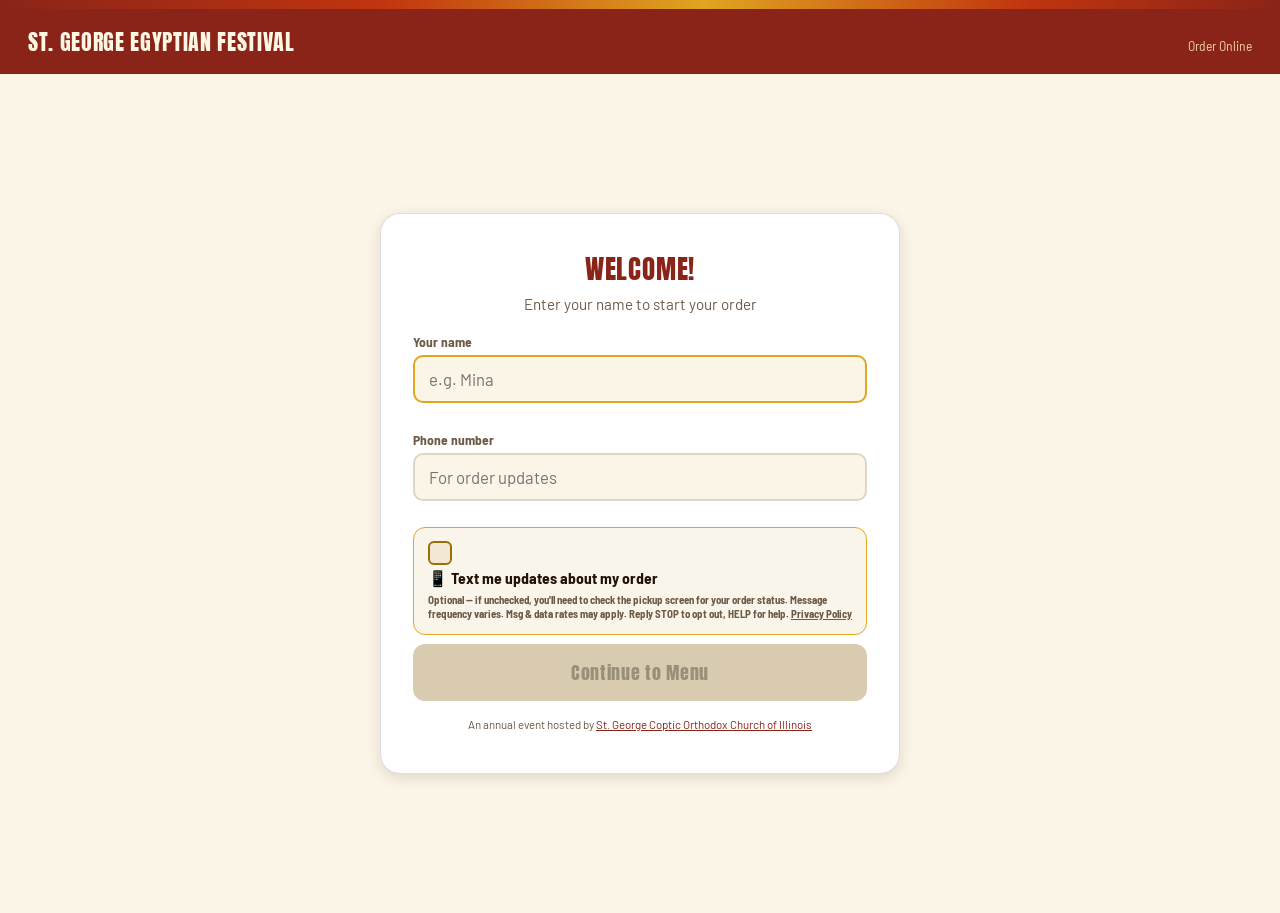
==== index.html @ 53f02409 "Add files via upload" ====
<!DOCTYPE html>
<html lang="en">
<head>
<meta charset="UTF-8">
<title>Order Online — St. George Egyptian Festival</title>
<meta name="viewport" content="width=device-width, initial-scale=1, maximum-scale=1">

<!-- Preview card shown when this link is shared (iMessage, WhatsApp, etc.) -->
<meta property="og:title" content="St. George Egyptian Festival — Order Online">
<meta property="og:description" content="Order food online for the St. George Egyptian Festival, August 22-23, 2026.">
<meta property="og:image" content="https://stgeorgeegyptianfestival.com/images/flyer.jpeg">
<meta property="og:url" content="https://stgeorgeegyptianfestival.com">
<meta property="og:type" content="website">
<meta name="twitter:card" content="summary_large_image">
<meta name="twitter:title" content="St. George Egyptian Festival — Order Online">
<meta name="twitter:description" content="Order food online for the St. George Egyptian Festival, August 22-23, 2026.">
<meta name="twitter:image" content="https://stgeorgeegyptianfestival.com/images/flyer.jpeg">

<link rel="stylesheet" href="style.css">
<script src="https://web.squarecdn.com/v1/square.js"></script>
</head>
<body>
  <div class="glow-bar"></div>
  <div class="topbar">
    <h1>St. George Egyptian Festival</h1>
    <div class="subtitle">Order Online</div>
  </div>


  <!-- Welcome / name-capture screen -->
  <div class="welcome-wrap" id="welcomeScreen">
    <div class="welcome-card">
      <h1>Welcome!</h1>
      <div class="tagline">Enter your name to start your order</div>
      <label for="customerNameWelcome">Your name</label>
      <input type="text" id="customerNameWelcome" placeholder="e.g. Mina" maxlength="30" autocomplete="off">
      <label for="customerPhoneWelcome" style="margin-top:14px;">Phone number</label>
      <input type="tel" id="customerPhoneWelcome" placeholder="For order updates" maxlength="20" autocomplete="off">
      <label class="sms-consent-checkbox-label">
        <input type="checkbox" id="smsConsentCheckbox">
        <span>
          <span class="sms-consent-headline">📱 Text me updates about my order</span>
          <span class="sms-consent-fineprint">Optional — if unchecked, you'll need to check the pickup screen for your order status. Message frequency varies. Msg &amp; data rates may apply. Reply STOP to opt out, HELP for help. <a href="privacy.html">Privacy Policy</a></span>
        </span>
      </label>
      <button class="continue-btn" id="continueBtn" disabled>Continue to Menu</button>
      <div class="site-footer">
        An annual event hosted by <a href="https://stgeorgechicago.org" target="_blank" rel="noopener">St. George Coptic Orthodox Church of Illinois</a>
      </div>
    </div>
  </div>

  <!-- Ordering screen: mobile-first, full-width menu, no side cart panel -->
  <div class="mobile-menu-wrap" id="orderScreen" style="display:none;">
    <div class="menu-scroll" id="menuScroll"></div>
    <div class="site-footer">
      An annual event hosted by <a href="https://stgeorgechicago.org" target="_blank" rel="noopener">St. George Coptic Orthodox Church of Illinois</a>
    </div>
  </div>

  <!-- Sticky bottom cart bar -->
  <button class="cart-bar" id="cartBar" style="display:none;">
    <span id="cartBarSummary">0 items</span>
    <span class="cart-bar-total" id="cartBarTotal">$0</span>
    <span class="cart-bar-view">View Cart</span>
  </button>

  <!-- Cart modal -->
  <div class="modal-backdrop" id="cartModal" style="display:none;">
    <div class="modal" style="max-width:420px;">
      <h2>Your Order</h2>
      <div class="cart-lines" id="cartLines" style="max-height:50vh;"></div>
      <div class="cart-total-row">
        <span>Total</span>
        <span id="cartTotal">$0</span>
      </div>
      <button class="checkout-btn" id="checkoutBtn" disabled>Checkout</button>
      <div class="cancel-link" id="cartCloseBtn">Keep Browsing</div>
    </div>
  </div>

  <!-- Item customization modal -->
  <div class="modal-backdrop" id="customizeModal" style="display:none;">
    <div class="modal">
      <h2 id="customizeTitle">Item Name</h2>
      <div id="customizeGroups"></div>
      <button class="checkout-btn" id="customizeAddBtn" style="margin-top:16px;">Add to Order</button>
      <div class="cancel-link" id="customizeCancel">Cancel</div>
    </div>
  </div>

  <!-- Checkout blocked: out of stock -->
  <div class="modal-backdrop" id="outOfStockModal" style="display:none;">
    <div class="modal">
      <h2>Sorry, we just ran out</h2>
      <p>These items became unavailable while you were ordering. Please remove them to continue:</p>
      <ul class="order-items-list" id="outOfStockList" style="text-align:left;"></ul>
      <button class="checkout-btn" id="outOfStockOkBtn">Back to Menu</button>
    </div>
  </div>

  <!-- Long-wait warning -->
  <div class="modal-backdrop" id="longWaitModal" style="display:none;">
    <div class="modal">
      <h2>Heads up — longer wait</h2>
      <p>These items now have a longer wait than usual:</p>
      <ul class="order-items-list" id="longWaitList" style="text-align:left;"></ul>
      <button class="checkout-btn" id="longWaitContinueBtn">Continue to Payment</button>
      <div class="cancel-link" id="longWaitGoBackBtn">Go back and adjust order</div>
    </div>
  </div>

  <!-- Payment modal: Square card form -->
  <div class="modal-backdrop" id="paymentModal" style="display:none;">
    <div class="modal">
      <h2>Pay for Your Order</h2>
      <div class="cash-summary">
        <div class="cash-summary-row"><span>Order for</span><span id="paymentName">—</span></div>
        <div class="cash-summary-row total"><span>Total</span><span id="paymentTotal">$0</span></div>
      </div>
      <div id="walletButtons">
        <div id="apple-pay-button" class="wallet-btn-slot" style="display:none;"></div>
        <div id="google-pay-button" class="wallet-btn-slot" style="display:none;"></div>
      </div>
      <button class="payment-divider" id="paymentDivider" type="button" style="display:none;">or pay by card</button>

      <div id="cardSection" style="display:none;">
        <div id="card-container" style="margin:16px 0;"></div>
        <button class="checkout-btn" id="payNowBtn">Pay Now</button>
      </div>
      <p id="paymentError" style="color:var(--danger); display:none; margin-top:10px; font-size:0.9rem;"></p>
      <div class="cancel-link" id="paymentCancelBtn">Cancel</div>
    </div>
  </div>

  <!-- Confirmation -->
  <div class="modal-backdrop" id="confirmModal" style="display:none;">
    <div class="modal">
      <h2>Order placed!</h2>
      <div class="confirm-name-big" id="confirmName">Mina</div>
      <div class="confirm-order-id" id="confirmOrderId">Order #ONL-001</div>
      <p>We'll have it ready as soon as possible. Keep this order number handy.</p>
      <button class="checkout-btn" id="confirmNewOrderBtn">Start a New Order</button>
    </div>
  </div>

  <script src="config.js"></script>
  <script src="api.js"></script>
  <script>
    let cart = [];
    let customerName = '';
    let customerPhone = '';
    let smsConsent = false;
    let customizingItem = null;
    let customizeSelections = [];
    let menuStatus = {};
    let orderStartTime = null;
    let payments, card;
    let applePayInstance = null;
    let googlePayInstance = null;

    // ---- Square Web Payments SDK setup ----
    async function initializeSquare() {
      try {
        if (!window.Square) { console.error('Square.js did not load'); return; }
        payments = window.Square.payments(SQUARE_APPLICATION_ID, SQUARE_LOCATION_ID_PUBLIC);
        card = await payments.card();
        await card.attach('#card-container');
      } catch (err) {
        console.error('Square init failed', err);
      }
    }
    initializeSquare();

    // Sets up Apple Pay / Google Pay buttons for the CURRENT cart total
    // (has to be redone each time, since the amount changes). Each wallet
    // gracefully just stays hidden if the device/browser doesn't support
    // it — e.g. Apple Pay only shows on Safari, and even there only if
    // the domain has been verified in the Square Dashboard.
    async function setupWalletButtons(amount) {
      const appleContainer = document.getElementById('apple-pay-button');
      const googleContainer = document.getElementById('google-pay-button');
      appleContainer.style.display = 'none';
      googleContainer.style.display = 'none';
      appleContainer.innerHTML = '';
      googleContainer.innerHTML = '';
      applePayInstance = null;
      googlePayInstance = null;

      if (!payments) {
        document.getElementById('paymentDivider').style.display = 'none';
        return;
      }

      const paymentRequest = payments.paymentRequest({
        countryCode: 'US', currencyCode: 'USD',
        total: { amount: amount.toFixed(2), label: 'Total' },
      });

      try {
        applePayInstance = await payments.applePay(paymentRequest);
        appleContainer.innerHTML = '<button type="button" class="apple-pay-native-btn">\uF8FF Pay</button>';
        appleContainer.style.display = 'block';
      } catch (e) {
        applePayInstance = null;
      }

      try {
        googlePayInstance = await payments.googlePay(paymentRequest);
        await googlePayInstance.attach('#google-pay-button', { buttonColor: 'black', buttonType: 'long' });
        googleContainer.style.display = 'block';
      } catch (e) {
        googlePayInstance = null;
      }

      const hasWallet = !!(applePayInstance || googlePayInstance);
      document.getElementById('paymentDivider').style.display = hasWallet ? 'block' : 'none';
      // If a wallet is available, keep the card form tucked behind the
      // toggle so it doesn't look like the preferred option. If neither
      // wallet is available on this device, just show card directly —
      // there's nothing to tuck it behind.
      document.getElementById('cardSection').style.display = hasWallet ? 'none' : 'block';
    }

    // Shared by card, Apple Pay, and Google Pay — all three end up with a
    // token, and from there the rest of the flow is identical.
    async function processPaymentToken(token) {
      const errorEl = document.getElementById('paymentError');
      errorEl.style.display = 'none';
      const result = await submitOnlineOrder({
        items: currentItems(), total: cartTotal(), customerName, phone: customerPhone,
        smsConsent, cardToken: token,
      });
      if (!result.success) throw new Error(result.error || 'Payment failed.');

      document.getElementById('paymentModal').style.display = 'none';
      document.getElementById('confirmName').textContent = customerName;
      document.getElementById('confirmOrderId').textContent = 'Order #' + result.orderId;
      document.getElementById('confirmModal').style.display = 'flex';
    }

    function showPaymentError(message) {
      const errorEl = document.getElementById('paymentError');
      errorEl.textContent = message;
      errorEl.style.display = 'block';
    }

    // These listen on the wrapper divs (not Square's inner button), so
    // they keep working even though setupWalletButtons() replaces the
    // inner content fresh every time the payment screen opens.
    document.getElementById('apple-pay-button').addEventListener('click', async () => {
      if (!applePayInstance) return;
      try {
        const result = await applePayInstance.tokenize();
        if (result.status !== 'OK') throw new Error('Apple Pay was cancelled or declined.');
        await processPaymentToken(result.token);
      } catch (err) {
        showPaymentError(err.message);
      }
    });
    document.getElementById('google-pay-button').addEventListener('click', async () => {
      if (!googlePayInstance) return;
      try {
        const result = await googlePayInstance.tokenize();
        if (result.status !== 'OK') throw new Error('Google Pay was cancelled or declined.');
        await processPaymentToken(result.token);
      } catch (err) {
        showPaymentError(err.message);
      }
    });

    // ---- Welcome screen ----
    const nameInput = document.getElementById('customerNameWelcome');
    const phoneInput = document.getElementById('customerPhoneWelcome');
    const continueBtn = document.getElementById('continueBtn');

    function validateWelcomeForm() {
      const hasName = nameInput.value.trim().length > 0;
      const phoneDigits = phoneInput.value.replace(/\D/g, '');
      const hasValidPhone = phoneDigits.length >= 10;
      continueBtn.disabled = !(hasName && hasValidPhone);
    }
    nameInput.addEventListener('input', validateWelcomeForm);
    phoneInput.addEventListener('input', validateWelcomeForm);
    nameInput.focus();

    continueBtn.addEventListener('click', () => {
      customerName = nameInput.value.trim();
      customerPhone = normalizePhoneNumber(phoneInput.value);
      smsConsent = document.getElementById('smsConsentCheckbox').checked;
      orderStartTime = Date.now();
      document.getElementById('welcomeScreen').style.display = 'none';
      document.getElementById('orderScreen').style.display = 'block';
      refreshMenuStatus();
      setInterval(refreshMenuStatus, MENU_STATUS_POLL_INTERVAL_MS);
    });

    // ---- Menu ----
    function simpleQty(itemId) {
      const line = cart.find(l => l.itemId === itemId && l.optionsText === '');
      return line ? line.qty : 0;
    }
    function totalQty(itemId) {
      return cart.filter(l => l.itemId === itemId).reduce((sum, l) => sum + l.qty, 0);
    }

    function renderMenu() {
      const wrap = document.getElementById('menuScroll');
      const categories = [...new Set(MENU.map(m => m.category))];
      wrap.innerHTML = categories.map(cat => `
        <div class="category-label">${cat}</div>
        <div class="item-grid">
          ${MENU.filter(m => m.category === cat).map(item => {
            const status = (menuStatus[item.id] && menuStatus[item.id].status) || 'normal';
            const note = (menuStatus[item.id] && menuStatus[item.id].note) || '';
            const outOfStock = status === 'out_of_stock';

            // Most people should get the standard version fast — only
            // items whose SOLE choice is spice level force the customize
            // modal open right away. Anything else (meat choice, starch,
            // bowl vs sandwich, etc.) defaults to an instant quick-add,
            // with a small separate "Customize" link for anyone who
            // actually wants something non-standard.
            const hasOptions = !!(item.options && item.options.length);
            const spiceOnly = hasOptions && item.options.length === 1 && item.options[0].name === 'Spice Level';
            const displayPrice = item.isAddon ? addonPriceFor(item, cart) : item.price;
            const addonNote = item.isAddon
              ? (cartHasMeal(cart)
                  ? `<div class="addon-note addon-note-active">✓ Meal discount applied</div>`
                  : `<div class="addon-note">$${item.addonPriceWithMeal} each if added with a Combo or Plate</div>`)
              : '';

            let controlsHtml = '';
            if (!outOfStock) {
              if (spiceOnly) {
                controlsHtml = `<button class="add-btn" data-customize-id="${item.id}">
                     Customize & Add${totalQty(item.id) > 0 ? ` <span class="item-badge">${totalQty(item.id)}</span>` : ''}
                   </button>`;
              } else {
                controlsHtml = `<div class="item-controls-row">
                     <div class="stepper">
                       <button data-action="dec" data-id="${item.id}">–</button>
                       <span class="count" id="count-${item.id}">${simpleQty(item.id)}</span>
                       <button data-action="inc" data-id="${item.id}">+</button>
                     </div>
                     ${hasOptions ? `<button class="customize-link" data-customize-id="${item.id}">Customize</button>` : ''}
                   </div>`;
              }
            }

            return `
            <div class="item-card ${outOfStock ? 'item-out-of-stock' : ''}">
              ${item.image ? `<img class="item-image" src="${item.image}" alt="${item.name}" loading="lazy">` : ''}
              <div class="item-name">${item.name}</div>
              ${item.description ? `<div class="item-desc">${item.description}</div>` : ''}
              ${status === 'long_wait' ? `<div class="item-status-tag tag-wait">⏱ Long wait${note ? ' — ' + note : ''}</div>` : ''}
              ${outOfStock ? `<div class="item-status-tag tag-out">Out of stock${note ? ' — ' + note : ''}</div>` : ''}
              <div class="item-price">$${displayPrice}</div>
              ${addonNote}
              <div class="item-controls">${controlsHtml}</div>
            </div>
          `;
          }).join('')}
        </div>
      `).join('');
    }

    let menuStatusAppliedSeq = 0;
    let menuStatusRequestSeq = 0;
    async function refreshMenuStatus() {
      const seq = ++menuStatusRequestSeq;
      try {
        const fresh = await fetchMenuStatusShared();
        // A slow response that started before a newer one already
        // finished shouldn't be allowed to overwrite it with stale data
        // — this is what caused a brief revert-then-correct flicker.
        if (seq < menuStatusAppliedSeq) return;
        menuStatusAppliedSeq = seq;
        menuStatus = fresh;
        renderMenu();
      } catch (err) {
        console.error('Menu status refresh failed', err);
      }
    }

    // ---- Cart bar + cart modal ----
    function renderCartBar() {
      const bar = document.getElementById('cartBar');
      const count = cart.reduce((sum, l) => sum + l.qty, 0);
      if (count === 0) {
        bar.style.display = 'none';
        return;
      }
      bar.style.display = 'flex';
      document.getElementById('cartBarSummary').textContent = count + (count === 1 ? ' item' : ' items');
      document.getElementById('cartBarTotal').textContent = '$' + cartTotal();
    }

    function renderCart() {
      refreshAddonPricing(cart);
      const cartLinesEl = document.getElementById('cartLines');
      const checkoutBtn = document.getElementById('checkoutBtn');

      if (cart.length === 0) {
        cartLinesEl.innerHTML = '<div class="cart-empty">Tap items to add them</div>';
        checkoutBtn.disabled = true;
      } else {
        cartLinesEl.innerHTML = cart.map(line => {
          const menuItem = MENU.find(m => m.id === line.itemId);
          const isDiscountedAddon = menuItem && menuItem.isAddon && line.price === menuItem.addonPriceWithMeal;
          return `
          <div class="cart-line">
            <span>
              <span class="qty">${line.qty}×</span>${line.name}
              ${line.optionsText ? `<div class="cart-line-options">${line.optionsText}</div>` : ''}
              ${isDiscountedAddon ? `<div class="cart-line-options addon-note-active">✓ Meal discount applied</div>` : ''}
            </span>
            <span class="cart-line-right">
              $${line.price * line.qty}
              <button class="cart-line-remove" data-remove="${line.lineId}">✕</button>
            </span>
          </div>
        `;
        }).join('');
        checkoutBtn.disabled = false;
      }
      document.getElementById('cartTotal').textContent = '$' + cartTotal();
      renderCartBar();
    }

    document.getElementById('cartBar').addEventListener('click', () => {
      document.getElementById('cartBar').style.display = 'none';
      document.getElementById('cartModal').style.display = 'flex';
    });
    document.getElementById('cartCloseBtn').addEventListener('click', () => {
      document.getElementById('cartModal').style.display = 'none';
      renderCartBar();
    });
    document.getElementById('cartLines').addEventListener('click', (e) => {
      const btn = e.target.closest('button[data-remove]');
      if (!btn) return;
      cart = cart.filter(l => l.lineId !== btn.dataset.remove);
      renderMenu();
      renderCart();
    });

    document.getElementById('menuScroll').addEventListener('click', (e) => {
      const stepBtn = e.target.closest('button[data-action]');
      if (stepBtn) {
        const id = stepBtn.dataset.id;
        const item = MENU.find(m => m.id === id);
        let line = cart.find(l => l.itemId === id && l.optionsText === '');
        if (stepBtn.dataset.action === 'inc') {
          if (line) line.qty += 1;
          else cart.push({ lineId: 'l' + Date.now() + Math.random(), itemId: id, name: item.name, price: item.price, qty: 1, kitchen: item.kitchen, optionsText: '' });
        } else if (line) {
          line.qty -= 1;
          if (line.qty <= 0) cart = cart.filter(l => l !== line);
        }
        renderMenu();
        renderCart();
        return;
      }
      const customizeBtn = e.target.closest('button[data-customize-id]');
      if (customizeBtn) openCustomizeModal(customizeBtn.dataset.customizeId);
    });

    // ---- Customization modal ----
    function openCustomizeModal(itemId) {
      customizingItem = MENU.find(m => m.id === itemId);
      customizeSelections = customizingItem.options.map(g => g.default);
      renderCustomizeModal();
      document.getElementById('cartBar').style.display = 'none';
      document.getElementById('customizeModal').style.display = 'flex';
    }
    function renderCustomizeModal() {
      document.getElementById('customizeTitle').textContent = customizingItem.name;
      document.getElementById('customizeGroups').innerHTML = customizingItem.options.map((group, gi) => `
        <div class="option-group">
          <div class="option-group-label">${group.name}</div>
          <div class="option-choices">
            ${group.choices.map((choice, ci) => `
              <button class="option-choice-btn ${customizeSelections[gi] === ci ? 'selected' : ''}"
                      data-group="${gi}" data-choice="${ci}">${choice}</button>
            `).join('')}
          </div>
        </div>
      `).join('');
    }
    document.getElementById('customizeGroups').addEventListener('click', (e) => {
      const btn = e.target.closest('button[data-group]');
      if (!btn) return;
      customizeSelections[Number(btn.dataset.group)] = Number(btn.dataset.choice);
      renderCustomizeModal();
    });
    document.getElementById('customizeCancel').addEventListener('click', () => {
      document.getElementById('customizeModal').style.display = 'none';
      renderCartBar();
    });
    document.getElementById('customizeAddBtn').addEventListener('click', () => {
      const notes = customizingItem.options
        .map((group, gi) => (customizeSelections[gi] !== group.default ? group.choices[customizeSelections[gi]] : null))
        .filter(Boolean);
      const optionsText = notes.join(', ');
      let line = cart.find(l => l.itemId === customizingItem.id && l.optionsText === optionsText);
      if (line) {
        line.qty += 1;
      } else {
        cart.push({
          lineId: 'l' + Date.now() + Math.random(), itemId: customizingItem.id, name: customizingItem.name,
          price: customizingItem.price, qty: 1, kitchen: customizingItem.kitchen, optionsText,
        });
      }
      document.getElementById('customizeModal').style.display = 'none';
      renderMenu();
      renderCart();
    });

    function cartTotal() {
      refreshAddonPricing(cart);
      return cart.reduce((sum, l) => sum + l.price * l.qty, 0);
    }
    function currentItems() {
      refreshAddonPricing(cart);
      return cart.map(l => ({
        id: l.itemId, name: l.name, qty: l.qty, price: l.price, kitchen: l.kitchen, options: l.optionsText,
      }));
    }

    function hideAllModals() {
      ['cartModal', 'customizeModal', 'outOfStockModal', 'longWaitModal', 'paymentModal', 'confirmModal'].forEach(id => {
        document.getElementById(id).style.display = 'none';
      });
    }

    // ---- Checkout: availability check, then payment ----
    document.getElementById('checkoutBtn').addEventListener('click', async () => {
      const checkoutBtn = document.getElementById('checkoutBtn');
      const originalText = checkoutBtn.textContent;
      checkoutBtn.disabled = true;
      checkoutBtn.textContent = 'Checking availability...';
      try {
        await runCheckoutAvailabilityCheck();
      } finally {
        checkoutBtn.disabled = false;
        checkoutBtn.textContent = originalText;
      }
    });

    async function runCheckoutAvailabilityCheck() {
      try {
        // Apps Script occasionally has a slow "cold" response — cap how
        // long checkout will wait for a fresh answer. If it doesn't come
        // back in time, fall back to whatever the last background poll
        // already has (at most ~15s old) rather than freezing checkout.
        // The real fetch keeps running either way, so if it arrives late
        // it still updates things for next time.
        const fetchPromise = fetchMenuStatusShared();
        fetchPromise.then(fresh => { menuStatus = fresh; }).catch(() => {});
        const timeoutPromise = new Promise(resolve => setTimeout(() => resolve('timeout'), CHECKOUT_AVAILABILITY_TIMEOUT_MS));
        const result = await Promise.race([fetchPromise, timeoutPromise]);
        if (result !== 'timeout') menuStatus = result;
      } catch (err) { /* fall through on network hiccup */ }
      renderMenu();

      const cartItemIds = [...new Set(cart.map(l => l.itemId))];
      const outOfStock = [];
      const newlyLongWait = [];

      cartItemIds.forEach(id => {
        const entry = menuStatus[id];
        if (!entry) return;
        const item = MENU.find(m => m.id === id);
        if (entry.status === 'out_of_stock') {
          outOfStock.push(item.name);
        } else if (entry.status === 'long_wait') {
          const changedAt = entry.updatedAt ? new Date(entry.updatedAt).getTime() : 0;
          if (orderStartTime && changedAt > orderStartTime) {
            newlyLongWait.push(item.name);
          }
        }
      });

      if (outOfStock.length > 0) {
        document.getElementById('cartModal').style.display = 'none';
        document.getElementById('outOfStockList').innerHTML = outOfStock.map(n => `<li>${n}</li>`).join('');
        document.getElementById('outOfStockModal').style.display = 'flex';
        return;
      }
      if (newlyLongWait.length > 0) {
        document.getElementById('cartModal').style.display = 'none';
        document.getElementById('longWaitList').innerHTML = newlyLongWait.map(n => `<li>${n}</li>`).join('');
        document.getElementById('longWaitModal').style.display = 'flex';
        return;
      }
      openPaymentModal();
    }
    document.getElementById('outOfStockOkBtn').addEventListener('click', () => {
      document.getElementById('outOfStockModal').style.display = 'none';
      document.getElementById('cartModal').style.display = 'flex';
    });
    document.getElementById('longWaitGoBackBtn').addEventListener('click', () => {
      document.getElementById('longWaitModal').style.display = 'none';
      document.getElementById('cartModal').style.display = 'flex';
    });
    document.getElementById('longWaitContinueBtn').addEventListener('click', () => {
      document.getElementById('longWaitModal').style.display = 'none';
      openPaymentModal();
    });

    // ---- Payment ----
    function openPaymentModal() {
      document.getElementById('cartModal').style.display = 'none';
      document.getElementById('paymentName').textContent = customerName;
      document.getElementById('paymentTotal').textContent = '$' + cartTotal();
      document.getElementById('paymentError').style.display = 'none';
      document.getElementById('paymentModal').style.display = 'flex';
      setupWalletButtons(cartTotal());
    }
    document.getElementById('paymentCancelBtn').addEventListener('click', () => {
      document.getElementById('paymentModal').style.display = 'none';
      document.getElementById('cartModal').style.display = 'flex';
    });

    document.getElementById('paymentDivider').addEventListener('click', () => {
      document.getElementById('cardSection').style.display = 'block';
      document.getElementById('paymentDivider').style.display = 'none';
    });

    document.getElementById('payNowBtn').addEventListener('click', async () => {
      const payBtn = document.getElementById('payNowBtn');
      const errorEl = document.getElementById('paymentError');
      errorEl.style.display = 'none';
      payBtn.disabled = true;
      payBtn.textContent = 'Processing...';

      try {
        if (!card) throw new Error('Payment form did not load — please refresh and try again.');
        const tokenResult = await card.tokenize();
        if (tokenResult.status !== 'OK') {
          throw new Error((tokenResult.errors && tokenResult.errors[0] && tokenResult.errors[0].message) || 'Card was declined.');
        }
        await processPaymentToken(tokenResult.token);
      } catch (err) {
        showPaymentError(err.message);
      } finally {
        payBtn.disabled = false;
        payBtn.textContent = 'Pay Now';
      }
    });

    document.getElementById('confirmNewOrderBtn').addEventListener('click', () => {
      cart = [];
      customerName = '';
      customerPhone = '';
      smsConsent = false;
      nameInput.value = '';
      phoneInput.value = '';
      document.getElementById('smsConsentCheckbox').checked = false;
      continueBtn.disabled = true;
      hideAllModals();
      document.getElementById('orderScreen').style.display = 'none';
      document.getElementById('welcomeScreen').style.display = 'flex';
      nameInput.focus();
      renderMenu();
      renderCart();
    });

    renderMenu();
    renderCart();
  </script>
</body>
</html>
---- style.css ----
@import url('https://fonts.googleapis.com/css2?family=Anton&family=Barlow:wght@400;500;600;700&family=Barlow+Semi+Condensed:wght@600;700&display=swap');

:root {
  --bg: #FBF5E7;
  --bg-panel: #FFFFFF;
  --bg-panel-2: #F3E9D2;
  --bg-card: #FFFFFF;
  --ink: #241207;
  --gold: #C98B12;
  --gold-bright: #E0A521;
  --gold-deep: #9C6B0B;
  --maroon: #8A2418;
  --maroon-bright: #C1350F;
  --cream-dim: #6E5B45;
  --line: rgba(36, 18, 7, 0.14);
  --shadow: 0 4px 14px rgba(36, 18, 7, 0.12);
  --status-received: #1F5C8A;
  --status-progress: #C98B12;
  --status-ready: #1F8A4C;
  --danger: #C1350F;
}

* { box-sizing: border-box; touch-action: manipulation; }

html, body {
  margin: 0;
  padding: 0;
  height: 100%;
  background: var(--bg);
  color: var(--ink);
  font-family: 'Barlow', -apple-system, sans-serif;
  -webkit-font-smoothing: antialiased;
  overscroll-behavior: none;
  -webkit-user-select: none;
  user-select: none;
}

h1, h2, h3, .display {
  font-family: 'Anton', sans-serif;
  letter-spacing: 0.03em;
  text-transform: uppercase;
  font-weight: 400;
}

/* -------- Signature glow bar, echoes the poster's light strip -------- */
.glow-bar {
  height: 9px;
  width: 100%;
  background: linear-gradient(90deg, var(--maroon) 0%, var(--maroon-bright) 30%, var(--gold-bright) 55%, var(--maroon-bright) 80%, var(--maroon) 100%);
}

/* -------- Top bar shared across pages -------- */
.topbar {
  background: var(--maroon);
  color: #FFF6E4;
  padding: 16px 28px;
  display: flex;
  align-items: baseline;
  justify-content: space-between;
}
.topbar h1 {
  margin: 0;
  font-size: 1.4rem;
  color: #FFF6E4;
}
.topbar .subtitle {
  font-size: 0.85rem;
  color: #F0CFA0;
  font-family: 'Barlow Semi Condensed', sans-serif;
}

/* ============ WELCOME SCREEN ============ */
.welcome-wrap {
  height: calc(100% - 61px);
  display: flex;
  align-items: center;
  justify-content: center;
  overflow-y: auto;
  padding: 24px;
}
.welcome-card {
  background: var(--bg-panel);
  border: 1px solid var(--line);
  border-radius: 20px;
  box-shadow: var(--shadow);
  padding: 34px 32px;
  width: min(520px, 100%);
  text-align: center;
}
.welcome-card h1 {
  font-size: 1.7rem;
  color: var(--maroon);
  margin: 0 0 6px;
}
.welcome-card .tagline {
  color: var(--cream-dim);
  margin-bottom: 20px;
  font-size: 0.95rem;
}
.welcome-card label {
  display: block; text-align: left; font-size: 0.85rem;
  color: var(--cream-dim); margin-bottom: 5px;
  font-family: 'Barlow Semi Condensed'; font-weight: 700;
}
.welcome-card input {
  width: 100%; padding: 12px 14px; border-radius: 10px;
  border: 2px solid var(--line); background: var(--bg);
  color: var(--ink); font-size: 1.05rem; font-family: 'Barlow';
  margin-bottom: 14px;
}
.welcome-card input:focus { outline: none; border-color: var(--gold-bright); }
.sms-consent-checkbox-label {
  display: flex; align-items: flex-start; gap: 12px;
  margin-top: 12px; text-align: left; cursor: pointer;
  padding: 12px 14px; border-radius: 12px;
  border: 1.5px solid var(--gold-bright); background: rgba(200,155,60,0.10);
}
.sms-consent-checkbox-label input[type="checkbox"] {
  -webkit-appearance: none; appearance: none;
  width: 24px; height: 24px; min-width: 24px; flex-shrink: 0; margin: 1px 0 0 0;
  border: 2px solid var(--gold-deep); border-radius: 6px;
  background: var(--bg-panel-2);
  position: relative; cursor: pointer; padding: 0;
}
.sms-consent-checkbox-label input[type="checkbox"]:checked {
  background: var(--maroon-bright); border-color: var(--maroon-bright);
}
.sms-consent-checkbox-label input[type="checkbox"]:checked::after {
  content: '\2713'; position: absolute; top: -3px; left: 3px;
  color: #FFF; font-size: 18px; font-weight: bold; line-height: 1;
}
.sms-consent-checkbox-label span { display: block; }
.sms-consent-headline {
  display: block; font-size: 0.98rem; font-weight: 700;
  color: var(--ink); font-family: 'Barlow Semi Condensed'; line-height: 1.3;
  margin-bottom: 4px;
}
.sms-consent-fineprint {
  display: block; font-size: 0.68rem; color: var(--cream-dim); line-height: 1.35;
}
.sms-consent-checkbox-label a { color: var(--cream-dim); text-decoration: underline; }
.continue-btn {
  width: 100%; border: none; background: var(--maroon-bright); color: #FFF6E4;
  padding: 15px; border-radius: 12px; font-size: 1.1rem;
  font-family: 'Anton', sans-serif; letter-spacing: 0.04em; margin-top: 4px;
}
.continue-btn:disabled { background: #D8CBB0; color: #9A8F79; }
.continue-btn:active:not(:disabled) { background: var(--maroon); }

/* ============ ORDER PAGE ============ */
.menu-wrap {
  display: grid;
  grid-template-columns: 1fr 380px;
  height: calc(100% - 61px);
}
.menu-scroll {
  overflow-y: auto;
  padding: 24px;
}
.category-label {
  font-family: 'Anton', sans-serif;
  font-size: 1.05rem;
  color: var(--maroon);
  margin: 22px 0 12px;
  padding-bottom: 6px;
  border-bottom: 2px solid var(--gold-bright);
}
.category-label:first-child { margin-top: 0; }

.item-grid {
  display: grid;
  grid-template-columns: repeat(auto-fill, minmax(240px, 1fr));
  gap: 14px;
}
.item-card {
  background: var(--bg-card);
  border: 1px solid var(--line);
  border-radius: 12px;
  padding: 16px;
  box-shadow: var(--shadow);
  display: flex;
  flex-direction: column;
  gap: 10px;
}
.item-name { font-weight: 600; font-size: 1.02rem; color: var(--ink); }
.item-image {
  width: 100%; height: 110px; object-fit: cover; border-radius: 8px;
  margin-bottom: 2px;
}
.item-desc {
  font-size: 0.82rem; color: var(--cream-dim); line-height: 1.35;
}
.item-price { color: var(--gold-deep); font-weight: 700; font-family: 'Barlow Semi Condensed'; }
.addon-note {
  font-size: 0.72rem; color: var(--cream-dim); margin-top: 2px; margin-bottom: 6px;
}
.addon-note-active { color: var(--status-ready); font-weight: 700; }
.item-status-tag {
  font-size: 0.78rem; font-weight: 700; padding: 4px 10px; border-radius: 8px;
  display: inline-block;
}
.tag-wait { background: rgba(201, 139, 18, 0.18); color: var(--gold-deep); }
.tag-out { background: rgba(193, 53, 15, 0.15); color: var(--danger); }
.item-card.item-out-of-stock { opacity: 0.6; }
.item-controls {
  display: flex;
  align-items: center;
  justify-content: space-between;
  margin-top: auto;
}
.stepper {
  display: flex;
  align-items: center;
  gap: 10px;
}
.stepper button {
  width: 42px; height: 42px;
  border-radius: 9px;
  border: 1.5px solid var(--line);
  background: var(--bg-panel-2);
  color: var(--ink);
  font-size: 1.3rem;
}
.stepper button:active { background: var(--gold-bright); color: #FFF; border-color: var(--gold-bright); }
.stepper .count { min-width: 20px; text-align: center; font-weight: 700; }

.item-controls-row {
  display: flex; align-items: center; justify-content: space-between; gap: 10px;
}
.customize-link {
  background: none; border: none; color: var(--gold-deep);
  font-family: 'Barlow Semi Condensed'; font-weight: 700; font-size: 0.82rem;
  text-decoration: underline; padding: 4px; cursor: pointer;
  -webkit-appearance: none; appearance: none;
}

/* Cart panel */
.cart-panel {
  background: var(--bg-panel-2);
  border-left: 1px solid var(--line);
  display: flex;
  flex-direction: column;
  padding: 20px;
}
.cart-panel h2 { margin: 0 0 4px; font-size: 1.05rem; color: var(--maroon); }
.ordering-for {
  font-family: 'Barlow Semi Condensed'; font-weight: 700;
  color: var(--gold-deep); margin-bottom: 14px; font-size: 1rem;
}

.cart-lines { flex: 1; overflow-y: auto; }
.cart-line {
  display: flex; justify-content: space-between; align-items: center;
  padding: 10px 0; border-bottom: 1px solid var(--line);
}
.cart-line .name { font-weight: 500; }
.cart-line .qty { color: var(--gold-deep); font-weight: 700; margin-right: 8px; }
.cart-empty { color: var(--cream-dim); text-align: center; margin-top: 40px; }
.cart-total-row {
  display: flex; justify-content: space-between;
  font-size: 1.3rem; font-weight: 700; padding: 16px 0;
  border-top: 2px solid var(--gold-deep);
  color: var(--maroon);
}
.checkout-btn {
  border: none; background: var(--maroon-bright); color: #FFF6E4;
  padding: 18px; border-radius: 12px; font-size: 1.15rem;
  font-family: 'Anton', sans-serif; letter-spacing: 0.04em;
}
.checkout-btn:disabled { background: #D8CBB0; color: #9A8F79; }
.checkout-btn:active:not(:disabled) { background: var(--maroon); }

/* Modal (payment method / confirmation / cash-confirm / payment-pending) */
.modal-backdrop {
  position: fixed; inset: 0; background: rgba(36, 18, 7, 0.55);
  display: flex; align-items: center; justify-content: center;
  z-index: 50;
}
.modal {
  background: var(--bg-panel); border: 1px solid var(--line);
  border-radius: 18px; padding: 32px;
  width: min(520px, 90vw); text-align: center; box-shadow: var(--shadow);
}
.modal h2 { margin-top: 0; color: var(--maroon); }
.modal p { color: var(--cream-dim); line-height: 1.5; }
.pay-options { display: flex; gap: 16px; margin-top: 20px; }
.pay-btn {
  flex: 1; padding: 22px 14px; border-radius: 14px; border: 1.5px solid var(--line);
  background: var(--bg-panel-2); color: var(--ink);
  font-size: 1.05rem; font-weight: 600; font-family: 'Barlow';
}
.pay-btn:active { border-color: var(--gold-bright); background: #F0DFB8; }
.cancel-link { margin-top: 18px; color: var(--cream-dim); font-size: 0.9rem; }

.confirm-name-big {
  font-family: 'Anton', sans-serif; font-size: 2.6rem; color: var(--maroon);
  margin: 14px 0 4px;
}
.confirm-order-id {
  font-family: 'Barlow Semi Condensed'; font-weight: 700; font-size: 1.1rem;
  color: var(--cream-dim); letter-spacing: 0.03em; margin-bottom: 6px;
}

.volunteer-confirm-btn {
  width: 100%; border: none; background: var(--status-ready); color: #FFF;
  padding: 22px; border-radius: 14px; font-size: 1.15rem;
  font-family: 'Anton', sans-serif; letter-spacing: 0.03em; margin-top: 22px;
}
.volunteer-confirm-btn:active { filter: brightness(0.9); }
.flip-icon { font-size: 2.4rem; margin-bottom: 6px; }

.spinner {
  width: 46px; height: 46px; margin: 10px auto 4px;
  border: 5px solid var(--line); border-top-color: var(--gold-bright);
  border-radius: 50%;
  animation: spin 0.9s linear infinite;
}
@keyframes spin { to { transform: rotate(360deg); } }

.add-btn {
  width: 100%; border: none; background: var(--gold-deep); color: #FFF6E4;
  padding: 12px; border-radius: 10px; font-weight: 700; font-size: 0.92rem;
  font-family: 'Barlow';
}
.add-btn:active { background: var(--maroon-bright); }
.item-badge {
  display: inline-block; background: var(--maroon-bright); color: #FFF;
  border-radius: 10px; padding: 1px 8px; font-size: 0.8rem; margin-left: 4px;
}

.retry-btn {
  border: none; background: var(--gold-bright); color: #241207;
  padding: 14px 22px; border-radius: 10px; font-weight: 700;
  font-family: 'Barlow'; margin-top: 16px;
}

.cart-line-options {
  font-size: 0.82rem; color: var(--gold-deep); font-weight: 600; margin-top: 2px;
}
.cart-line-right {
  display: flex; align-items: center; gap: 10px;
}
.cart-line-remove {
  border: none; background: none; color: var(--cream-dim); font-size: 1rem;
  padding: 2px 4px;
}
.cart-line-remove:active { color: var(--danger); }

.option-group { margin: 16px 0; text-align: left; }
.option-group-label {
  font-family: 'Barlow Semi Condensed'; font-weight: 700; color: var(--maroon);
  font-size: 0.95rem; margin-bottom: 8px;
}
.option-choices { display: flex; flex-wrap: wrap; gap: 8px; }
.option-choice-btn {
  padding: 10px 16px; border-radius: 20px; border: 1.5px solid var(--line);
  background: var(--bg-panel-2); color: var(--ink); font-size: 0.95rem; font-family: 'Barlow';
}
.option-choice-btn.selected {
  background: var(--maroon-bright); border-color: var(--maroon-bright); color: #FFF6E4; font-weight: 600;
}

/* Cash confirmation: total + passcode keypad */
.cash-summary {
  background: var(--bg-panel-2); border-radius: 12px; padding: 14px 18px;
  margin: 16px 0; text-align: left;
}
.cash-summary-row {
  display: flex; justify-content: space-between; align-items: center;
  padding: 4px 0; font-size: 1.05rem;
}
.cash-summary-row.total {
  font-family: 'Anton', sans-serif; font-size: 1.5rem; color: var(--maroon);
  border-top: 1px solid var(--line); margin-top: 6px; padding-top: 10px;
}

.passcode-dots {
  display: flex; justify-content: center; gap: 16px; margin: 18px 0;
}
.passcode-dots .dot {
  width: 20px; height: 20px; border-radius: 50%;
  border: 2px solid var(--gold-deep); background: transparent;
}
.passcode-dots .dot.filled { background: var(--maroon-bright); border-color: var(--maroon-bright); }
.passcode-dots.error .dot { border-color: var(--danger); background: var(--danger); }

.keypad {
  display: grid; grid-template-columns: repeat(3, 1fr); gap: 10px;
  max-width: 300px; margin: 0 auto;
}
.keypad button {
  padding: 18px 0; border-radius: 12px; border: 1px solid var(--line);
  background: var(--bg-panel-2); color: var(--ink);
  font-size: 1.4rem; font-family: 'Barlow'; font-weight: 600;
}
.keypad button:active { background: var(--gold-bright); color: #FFF; }
.keypad button.keypad-back { font-size: 1.1rem; color: var(--maroon-bright); }

/* ============ HISTORY PAGE ============ */
.history-link {
  color: #FFF6E4; text-decoration: underline; font-size: 0.9rem;
  font-family: 'Barlow Semi Condensed'; font-weight: 600;
}
.history-search-bar {
  padding: 18px 24px 4px;
}
.history-search-bar input {
  width: 100%; padding: 14px 16px; border-radius: 10px;
  border: 1.5px solid var(--line); background: var(--bg-panel);
  color: var(--ink); font-size: 1.1rem; font-family: 'Barlow';
}
.history-list { padding: 12px 24px 24px; }
.history-card {
  background: var(--bg-card); border: 1px solid var(--line); border-radius: 12px;
  padding: 16px 18px; margin-bottom: 12px; box-shadow: var(--shadow);
}
.history-card-top {
  display: flex; justify-content: space-between; align-items: center; flex-wrap: wrap; gap: 8px;
}
.history-meta { font-size: 0.85rem; color: var(--cream-dim); margin-top: 4px; }

/* ============ KITCHEN SCREEN ============ */
.board { padding: 22px; }
.columns { display: grid; gap: 22px; grid-template-columns: 1fr 1fr; }

.col-heading {
  font-family: 'Anton', sans-serif;
  font-size: 1.2rem;
  color: var(--maroon);
  padding-bottom: 8px;
  margin-bottom: 4px;
  border-bottom: 3px solid var(--gold-bright);
  display: flex; justify-content: space-between; align-items: baseline;
}
.col-heading .count { font-size: 1rem; color: var(--gold-deep); font-family: 'Barlow Semi Condensed'; }
.range-toggle { display: flex; gap: 4px; }
.range-btn {
  font-family: 'Barlow Semi Condensed'; font-weight: 700; font-size: 0.78rem;
  padding: 5px 12px; border-radius: 20px; border: 1.5px solid var(--gold-deep);
  background: transparent; color: var(--gold-deep); cursor: pointer;
  -webkit-appearance: none; appearance: none;
}
.range-btn.active { background: var(--maroon-bright); border-color: var(--maroon-bright); color: #FFF6E4; }
.range-btn:disabled { opacity: 0.6; cursor: default; }
.stats-loading { opacity: 0.35; transition: opacity 0.15s; pointer-events: none; }

.order-card {
  background: var(--bg-card);
  border: 1px solid var(--line);
  border-radius: 12px;
  padding: 16px 18px;
  box-shadow: var(--shadow);
  margin-bottom: 14px;
  border-left: 7px solid var(--status-received);
}
.order-card.status-received { border-left-color: var(--status-received); }
.order-card.status-sms-error {
  border-left-color: var(--danger);
  background: rgba(193,53,15,0.06);
}
.sms-error-time { font-size: 0.75rem; color: var(--cream-dim); font-weight: 400; }
.order-card.status-in_progress { border-left-color: var(--status-progress); }
.order-card.status-ready { border-left-color: var(--status-ready); }

.order-card-top {
  display: flex; justify-content: space-between; align-items: center;
}
.order-id {
  font-family: 'Barlow Semi Condensed'; font-weight: 700; font-size: 0.9rem;
  color: var(--cream-dim); letter-spacing: 0.02em;
}
.order-name {
  font-family: 'Anton', sans-serif; font-size: 1.5rem; color: var(--ink);
  margin-right: 8px;
}
.order-elapsed { font-size: 0.82rem; color: var(--cream-dim); }
.order-items-list {
  margin: 10px 0; padding-left: 20px; font-size: 1rem; line-height: 1.6;
}
.order-items-list li { margin-bottom: 2px; }
.order-tag {
  display: inline-block; font-size: 0.72rem; font-weight: 700;
  padding: 3px 9px; border-radius: 20px; margin-left: 8px;
  background: var(--maroon-bright); color: #FFF6E4; vertical-align: middle;
}
.order-actions { display: flex; gap: 10px; margin-top: 10px; }
.order-actions button {
  flex: 1; padding: 13px; border-radius: 10px; border: none;
  font-weight: 700; font-size: 1rem; font-family: 'Anton', sans-serif;
  letter-spacing: 0.02em;
}
.btn-start { background: var(--status-progress); color: #FFF; }
.btn-ready { background: var(--status-ready); color: #FFF; }
.order-actions button:disabled { opacity: 0.5; }

/* ============ PICKUP SCREEN — row list ============ */
.pickup-list { padding: 8px 24px 24px; }
.pickup-row {
  display: flex; align-items: center; justify-content: space-between;
  background: var(--bg-card); border: 1px solid var(--line);
  border-radius: 12px; padding: 16px 22px; margin-bottom: 10px;
  box-shadow: var(--shadow);
}
.pickup-row-left {
  display: flex; align-items: baseline; gap: 14px;
}
.pickup-order-id { font-family: 'Barlow Semi Condensed'; font-weight: 700; font-size: 1rem; color: var(--cream-dim); }
.pickup-name { font-size: 1.6rem; font-family: 'Anton', sans-serif; color: var(--maroon); }
.status-pill {
  font-family: 'Barlow Semi Condensed'; font-weight: 700; font-size: 0.95rem;
  padding: 8px 18px; border-radius: 30px; text-transform: uppercase; letter-spacing: 0.03em;
  color: #FFF;
}
.status-pill.received { background: var(--status-received); }
.status-pill.in_progress { background: var(--status-progress); }
.status-pill.ready { background: var(--status-ready); }
.status-pill.completed { background: var(--cream-dim); }
.status-pill.awaiting_payment { background: var(--gold-deep); }
.status-pill.failed { background: var(--danger); }

.empty-state { color: var(--cream-dim); text-align: center; padding: 40px; font-size: 1.1rem; }

/* ============ ADMIN DASHBOARD ============ */
.stat-grid {
  display: grid; grid-template-columns: repeat(auto-fill, minmax(140px, 1fr));
  gap: 12px;
}
.stat-box {
  background: var(--bg-card); border: 1px solid var(--line); border-radius: 12px;
  padding: 14px 16px; box-shadow: var(--shadow); text-align: center;
}
.stat-value { font-family: 'Anton', sans-serif; font-size: 1.8rem; color: var(--maroon); }
.stat-label { font-size: 0.82rem; color: var(--cream-dim); margin-top: 2px; }
.stat-note { font-size: 0.7rem; color: var(--cream-dim); margin-top: 6px; line-height: 1.3; }
.stat-box.quota-ok .stat-value { color: var(--status-ready); }
.stat-box.quota-warn { border-color: var(--gold-deep); }
.stat-box.quota-warn .stat-value { color: var(--gold-deep); }
.stat-box.quota-danger { border-color: var(--danger); background: rgba(193,53,15,0.08); }
.stat-box.quota-danger .stat-value { color: var(--danger); }

.menu-status-row {
  background: var(--bg-card); border: 1px solid var(--line); border-radius: 12px;
  padding: 14px 18px; margin-bottom: 10px;
}
.menu-status-name { font-weight: 600; margin-bottom: 8px; }
.menu-status-actions { display: flex; gap: 8px; flex-wrap: wrap; margin-bottom: 8px; }
.status-btn {
  padding: 8px 14px; border-radius: 20px; border: 1.5px solid var(--line);
  background: var(--bg-panel-2); color: var(--ink); font-size: 0.88rem; font-family: 'Barlow'; font-weight: 600;
}
.status-btn.selected-normal { background: var(--status-ready); border-color: var(--status-ready); color: #FFF; }
.status-btn.selected-wait { background: var(--status-progress); border-color: var(--status-progress); color: #FFF; }
.status-btn.selected-out { background: var(--danger); border-color: var(--danger); color: #FFF; }
.menu-status-note {
  width: 100%; padding: 8px 10px; border-radius: 8px; border: 1px solid var(--line);
  background: var(--bg); color: var(--ink); font-size: 0.88rem; font-family: 'Barlow';
}

@media (max-width: 900px) {
  .menu-wrap { grid-template-columns: 1fr; grid-template-rows: 1fr auto; }
  .cart-panel { max-height: 48vh; }
  .columns { grid-template-columns: 1fr; }
}

/* ============ MOBILE ONLINE ORDERING (online.html) ============ */
.mobile-menu-wrap {
  height: calc(100% - 61px);
  overflow-y: auto;
  padding-bottom: 90px; /* room for the sticky cart bar */
}
.mobile-menu-wrap .menu-scroll { padding: 18px; }

.site-footer {
  text-align: center; padding: 16px 20px 8px;
  font-size: 0.72rem; color: var(--cream-dim);
}
.site-footer a { color: var(--maroon); text-decoration: underline; }

.cart-bar {
  position: fixed; left: 16px; right: 16px; bottom: 16px; width: auto;
  background: var(--maroon-bright); color: #FFF6E4;
  border: none; border-radius: 16px; padding: 16px 20px; margin: 0;
  display: flex; align-items: center; justify-content: space-between;
  box-shadow: 0 6px 20px rgba(0,0,0,0.35);
  font-family: 'Barlow'; font-weight: 700; font-size: 1rem;
  z-index: 30;
  -webkit-appearance: none; appearance: none;
  -webkit-tap-highlight-color: transparent;
}
.cart-bar-total { font-family: 'Anton', sans-serif; font-size: 1.15rem; }
.cart-bar-view {
  background: rgba(255,255,255,0.2); padding: 6px 14px; border-radius: 20px;
  font-size: 0.9rem;
}
.wallet-btn-slot { min-height: 44px; margin-bottom: 10px; }
.apple-pay-native-btn {
  width: 100%; background: #000; color: #FFF; border: none;
  border-radius: 8px; padding: 10px; font-size: 1rem; font-weight: 600;
  font-family: -apple-system, 'SF Pro Text', 'Barlow', sans-serif;
  -webkit-appearance: none; appearance: none;
}
.apple-pay-native-btn:active { background: #222; }
.payment-divider {
  width: 100%; background: none; border: none;
  text-align: center; color: var(--cream-dim); font-size: 0.85rem;
  margin: 14px 0; padding: 8px 0; position: relative;
  font-family: 'Barlow'; text-decoration: underline;
  -webkit-appearance: none; appearance: none;
}
.payment-divider::before, .payment-divider::after {
  content: ''; position: absolute; top: 50%; width: 32%; height: 1px; background: var(--line);
}
.payment-divider::before { left: 0; }
.payment-divider::after { right: 0; }
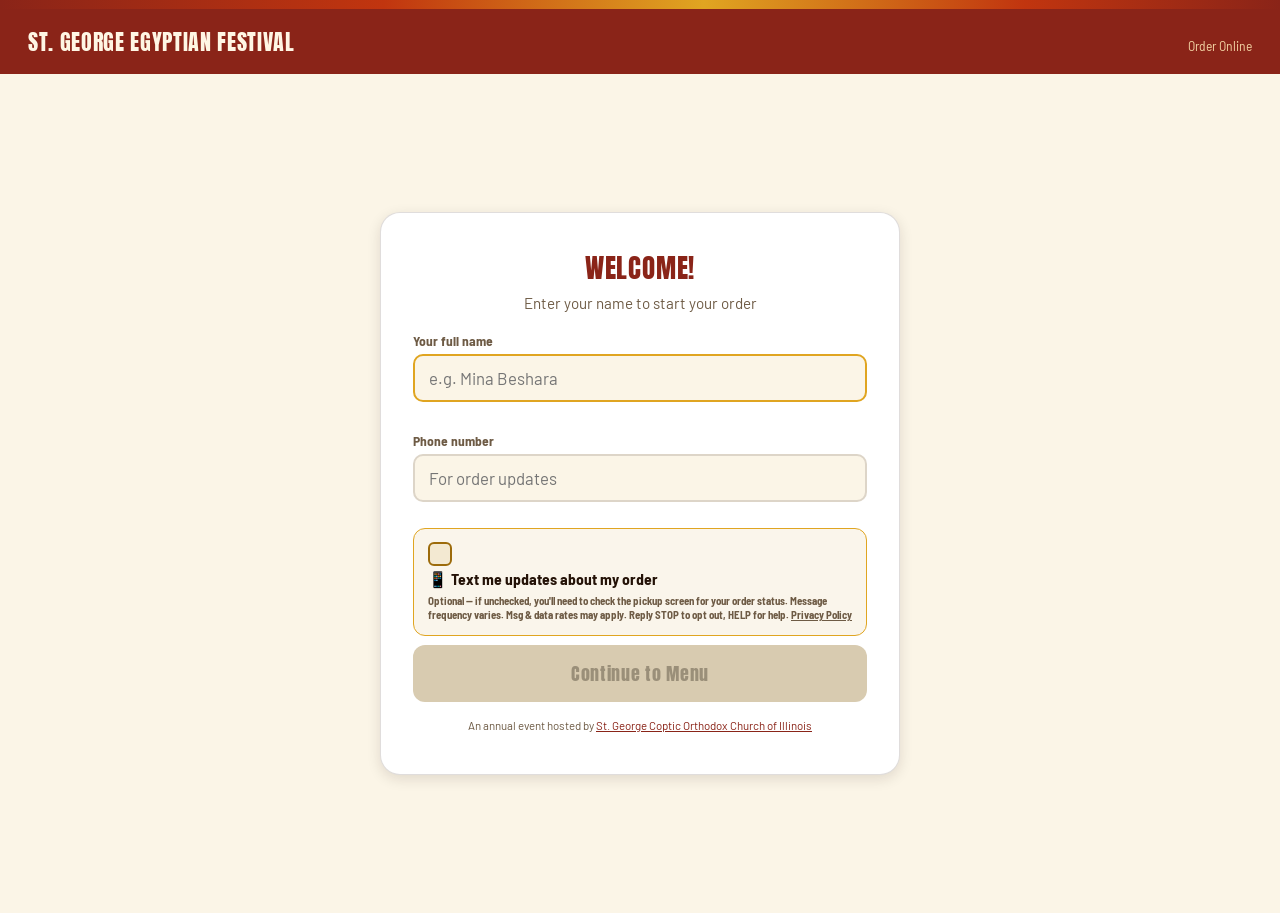
==== commit 10f9b046: "Add files via upload" ====
--- a/index.html
+++ b/index.html
@@ -32,8 +32,9 @@
     <div class="welcome-card">
       <h1>Welcome!</h1>
       <div class="tagline">Enter your name to start your order</div>
-      <label for="customerNameWelcome">Your name</label>
-      <input type="text" id="customerNameWelcome" placeholder="e.g. Mina" maxlength="30" autocomplete="off">
+      <label for="customerNameWelcome">Your full name</label>
+      <input type="text" id="customerNameWelcome" placeholder="e.g. Mina Beshara" maxlength="30" autocomplete="off">
+      <div class="field-hint" id="nameHint"></div>
       <label for="customerPhoneWelcome" style="margin-top:14px;">Phone number</label>
       <input type="tel" id="customerPhoneWelcome" placeholder="For order updates" maxlength="20" autocomplete="off">
       <label class="sms-consent-checkbox-label">
@@ -70,9 +71,21 @@
     <div class="modal" style="max-width:420px;">
       <h2>Your Order</h2>
       <div class="cart-lines" id="cartLines" style="max-height:50vh;"></div>
+      <div class="cart-total-row" style="border-bottom:none; padding-bottom:0; margin-bottom:4px;">
+        <span>Subtotal</span>
+        <span id="cartSubtotal">$0</span>
+      </div>
+      <div class="cart-total-row" style="border-bottom:none; padding-bottom:0; margin-bottom:4px; font-size:0.85rem; color:var(--cream-dim);">
+        <span>Card Transaction Fee (3%)</span>
+        <span id="cartCardFee">$0</span>
+      </div>
       <div class="cart-total-row">
         <span>Total</span>
         <span id="cartTotal">$0</span>
+      </div>
+      <div class="order-notes-field">
+        <label for="orderNotes">Notes (allergies, requests, etc.)</label>
+        <textarea id="orderNotes" maxlength="200" placeholder="e.g. nut allergy, no onions"></textarea>
       </div>
       <button class="checkout-btn" id="checkoutBtn" disabled>Checkout</button>
       <div class="cancel-link" id="cartCloseBtn">Keep Browsing</div>
@@ -116,6 +129,8 @@
       <h2>Pay for Your Order</h2>
       <div class="cash-summary">
         <div class="cash-summary-row"><span>Order for</span><span id="paymentName">—</span></div>
+        <div class="cash-summary-row"><span>Subtotal</span><span id="paymentSubtotal">$0</span></div>
+        <div class="cash-summary-row"><span>Card Transaction Fee (3%)</span><span id="paymentCardFee">$0</span></div>
         <div class="cash-summary-row total"><span>Total</span><span id="paymentTotal">$0</span></div>
       </div>
       <div id="walletButtons">
@@ -228,8 +243,8 @@
       const errorEl = document.getElementById('paymentError');
       errorEl.style.display = 'none';
       const result = await submitOnlineOrder({
-        items: currentItems(), total: cartTotal(), customerName, phone: customerPhone,
-        smsConsent, cardToken: token,
+        items: currentItems(), total: finalTotalWithFee(), customerName, phone: customerPhone,
+        smsConsent, cardToken: token, notes: document.getElementById('orderNotes').value.trim(),
       });
       if (!result.success) throw new Error(result.error || 'Payment failed.');
 
@@ -274,11 +289,16 @@
     const phoneInput = document.getElementById('customerPhoneWelcome');
     const continueBtn = document.getElementById('continueBtn');
 
+    const nameHint = document.getElementById('nameHint');
+    function hasFullName(value) {
+      return value.trim().split(/\s+/).filter(Boolean).length >= 2;
+    }
     function validateWelcomeForm() {
-      const hasName = nameInput.value.trim().length > 0;
+      const hasName = hasFullName(nameInput.value);
       const phoneDigits = phoneInput.value.replace(/\D/g, '');
       const hasValidPhone = phoneDigits.length >= 10;
       continueBtn.disabled = !(hasName && hasValidPhone);
+      nameHint.textContent = (nameInput.value.trim().length > 0 && !hasName) ? 'Please enter first and last name' : '';
     }
     nameInput.addEventListener('input', validateWelcomeForm);
     phoneInput.addEventListener('input', validateWelcomeForm);
@@ -304,6 +324,69 @@
       return cart.filter(l => l.itemId === itemId).reduce((sum, l) => sum + l.qty, 0);
     }
 
+    // Builds one item's card CONTENTS (not the outer wrapper div) so
+    // this same logic can be used both for the full initial render and
+    // for surgically patching a single card later without duplicating
+    // any of this logic in two places.
+    function buildItemCardInner(item) {
+      const status = (menuStatus[item.id] && menuStatus[item.id].status) || 'normal';
+      const note = (menuStatus[item.id] && menuStatus[item.id].note) || '';
+      const outOfStock = status === 'out_of_stock';
+
+      // Most people should get the standard version fast — items with
+      // a Spice Level choice force the customize modal open right away
+      // (it's a genuine fork between two different dishes, not a minor
+      // tweak), even if they also have lighter options like removing
+      // tahini riding along with it. Anything without a Spice Level
+      // choice (meat choice, starch, tahini-only, etc.) defaults to an
+      // instant quick-add, with a small separate "Customize" link for
+      // anyone who wants something non-standard.
+      const hasOptions = !!(item.options && item.options.length);
+      const spiceOnly = hasOptions && item.options.some(o => o.name === 'Spice Level');
+      const displayPrice = item.isAddon ? addonPriceFor(item, cart) : item.price;
+      const addonNote = item.isAddon
+        ? (cartHasMeal(cart)
+            ? `<div class="addon-note addon-note-active">✓ Meal discount applied</div>`
+            : `<div class="addon-note">$${item.addonPriceWithMeal} each if added with a Combo or Plate</div>`)
+        : '';
+
+      let controlsHtml = '';
+      if (!outOfStock) {
+        if (spiceOnly) {
+          controlsHtml = `<button class="add-btn" data-customize-id="${item.id}">
+               Customize & Add${totalQty(item.id) > 0 ? ` <span class="item-badge">${totalQty(item.id)}</span>` : ''}
+             </button>`;
+        } else {
+          // The stepper only counts standard (non-customized) lines, so
+          // it can read 0 even when a customized version is already in
+          // the cart — show that separately here so it's not silent.
+          const customizedQty = totalQty(item.id) - simpleQty(item.id);
+          controlsHtml = `<div class="item-controls-row">
+               <div class="stepper">
+                 <button data-action="dec" data-id="${item.id}">–</button>
+                 <span class="count" id="count-${item.id}">${simpleQty(item.id)}</span>
+                 <button data-action="inc" data-id="${item.id}">+</button>
+               </div>
+               ${hasOptions ? `<button class="customize-link" data-customize-id="${item.id}">Customize${customizedQty > 0 ? ` <span class="item-badge">${customizedQty}</span>` : ''}</button>` : ''}
+             </div>`;
+        }
+      }
+
+      return {
+        outOfStock,
+        html: `
+          ${item.image ? `<img class="item-image" src="${item.image}" alt="${item.name}" loading="lazy">` : ''}
+          <div class="item-name">${item.name}</div>
+          ${item.description ? `<div class="item-desc">${item.description}</div>` : ''}
+          ${status === 'long_wait' ? `<div class="item-status-tag tag-wait">⏱ Long wait${note ? ' — ' + note : ''}</div>` : ''}
+          ${outOfStock ? `<div class="item-status-tag tag-out">Out of stock${note ? ' — ' + note : ''}</div>` : ''}
+          <div class="item-price">$${displayPrice}</div>
+          ${addonNote}
+          <div class="item-controls">${controlsHtml}</div>
+        `,
+      };
+    }
+
     function renderMenu() {
       const wrap = document.getElementById('menuScroll');
       const categories = [...new Set(MENU.map(m => m.category))];
@@ -311,55 +394,8 @@
         <div class="category-label">${cat}</div>
         <div class="item-grid">
           ${MENU.filter(m => m.category === cat).map(item => {
-            const status = (menuStatus[item.id] && menuStatus[item.id].status) || 'normal';
-            const note = (menuStatus[item.id] && menuStatus[item.id].note) || '';
-            const outOfStock = status === 'out_of_stock';
-
-            // Most people should get the standard version fast — only
-            // items whose SOLE choice is spice level force the customize
-            // modal open right away. Anything else (meat choice, starch,
-            // bowl vs sandwich, etc.) defaults to an instant quick-add,
-            // with a small separate "Customize" link for anyone who
-            // actually wants something non-standard.
-            const hasOptions = !!(item.options && item.options.length);
-            const spiceOnly = hasOptions && item.options.length === 1 && item.options[0].name === 'Spice Level';
-            const displayPrice = item.isAddon ? addonPriceFor(item, cart) : item.price;
-            const addonNote = item.isAddon
-              ? (cartHasMeal(cart)
-                  ? `<div class="addon-note addon-note-active">✓ Meal discount applied</div>`
-                  : `<div class="addon-note">$${item.addonPriceWithMeal} each if added with a Combo or Plate</div>`)
-              : '';
-
-            let controlsHtml = '';
-            if (!outOfStock) {
-              if (spiceOnly) {
-                controlsHtml = `<button class="add-btn" data-customize-id="${item.id}">
-                     Customize & Add${totalQty(item.id) > 0 ? ` <span class="item-badge">${totalQty(item.id)}</span>` : ''}
-                   </button>`;
-              } else {
-                controlsHtml = `<div class="item-controls-row">
-                     <div class="stepper">
-                       <button data-action="dec" data-id="${item.id}">–</button>
-                       <span class="count" id="count-${item.id}">${simpleQty(item.id)}</span>
-                       <button data-action="inc" data-id="${item.id}">+</button>
-                     </div>
-                     ${hasOptions ? `<button class="customize-link" data-customize-id="${item.id}">Customize</button>` : ''}
-                   </div>`;
-              }
-            }
-
-            return `
-            <div class="item-card ${outOfStock ? 'item-out-of-stock' : ''}">
-              ${item.image ? `<img class="item-image" src="${item.image}" alt="${item.name}" loading="lazy">` : ''}
-              <div class="item-name">${item.name}</div>
-              ${item.description ? `<div class="item-desc">${item.description}</div>` : ''}
-              ${status === 'long_wait' ? `<div class="item-status-tag tag-wait">⏱ Long wait${note ? ' — ' + note : ''}</div>` : ''}
-              ${outOfStock ? `<div class="item-status-tag tag-out">Out of stock${note ? ' — ' + note : ''}</div>` : ''}
-              <div class="item-price">$${displayPrice}</div>
-              ${addonNote}
-              <div class="item-controls">${controlsHtml}</div>
-            </div>
-          `;
+            const built = buildItemCardInner(item);
+            return `<div class="item-card ${built.outOfStock ? 'item-out-of-stock' : ''}" id="item-card-${item.id}">${built.html}</div>`;
           }).join('')}
         </div>
       `).join('');
@@ -376,11 +412,29 @@
         // — this is what caused a brief revert-then-correct flicker.
         if (seq < menuStatusAppliedSeq) return;
         menuStatusAppliedSeq = seq;
+        const prevStatus = menuStatus;
         menuStatus = fresh;
-        renderMenu();
+        // Only touch the DOM for items whose status actually changed —
+        // a routine poll where nothing's different now does nothing at
+        // all, and even when something did change, only that one card
+        // gets rebuilt (its image included) instead of the whole menu.
+        patchMenuForStatusChange(prevStatus);
       } catch (err) {
         console.error('Menu status refresh failed', err);
       }
+    }
+
+    function patchMenuForStatusChange(prevStatus) {
+      MENU.forEach(item => {
+        const before = JSON.stringify(prevStatus[item.id] || null);
+        const after = JSON.stringify(menuStatus[item.id] || null);
+        if (before === after) return;
+        const card = document.getElementById('item-card-' + item.id);
+        if (!card) return;
+        const built = buildItemCardInner(item);
+        card.className = 'item-card' + (built.outOfStock ? ' item-out-of-stock' : '');
+        card.innerHTML = built.html;
+      });
     }
 
     // ---- Cart bar + cart modal ----
@@ -393,7 +447,7 @@
       }
       bar.style.display = 'flex';
       document.getElementById('cartBarSummary').textContent = count + (count === 1 ? ' item' : ' items');
-      document.getElementById('cartBarTotal').textContent = '$' + cartTotal();
+      document.getElementById('cartBarTotal').textContent = '$' + finalTotalWithFee().toFixed(2);
     }
 
     function renderCart() {
@@ -424,7 +478,11 @@
         }).join('');
         checkoutBtn.disabled = false;
       }
-      document.getElementById('cartTotal').textContent = '$' + cartTotal();
+      const subtotal = cartTotal();
+      const fee = cardFeeFor(subtotal);
+      document.getElementById('cartSubtotal').textContent = '$' + subtotal.toFixed(2);
+      document.getElementById('cartCardFee').textContent = '$' + fee.toFixed(2);
+      document.getElementById('cartTotal').textContent = '$' + (subtotal + fee).toFixed(2);
       renderCartBar();
     }
 
@@ -520,6 +578,13 @@
       refreshAddonPricing(cart);
       return cart.reduce((sum, l) => sum + l.price * l.qty, 0);
     }
+    // Online orders are always paid by card, so the fee always applies —
+    // this is the actual amount charged and what should be shown
+    // everywhere the customer sees a total.
+    function finalTotalWithFee() {
+      const subtotal = cartTotal();
+      return subtotal + cardFeeFor(subtotal);
+    }
     function currentItems() {
       refreshAddonPricing(cart);
       return cart.map(l => ({
@@ -612,10 +677,15 @@
     function openPaymentModal() {
       document.getElementById('cartModal').style.display = 'none';
       document.getElementById('paymentName').textContent = customerName;
-      document.getElementById('paymentTotal').textContent = '$' + cartTotal();
+      const subtotal = cartTotal();
+      const fee = cardFeeFor(subtotal);
+      const total = subtotal + fee;
+      document.getElementById('paymentSubtotal').textContent = '$' + subtotal.toFixed(2);
+      document.getElementById('paymentCardFee').textContent = '$' + fee.toFixed(2);
+      document.getElementById('paymentTotal').textContent = '$' + total.toFixed(2);
       document.getElementById('paymentError').style.display = 'none';
       document.getElementById('paymentModal').style.display = 'flex';
-      setupWalletButtons(cartTotal());
+      setupWalletButtons(total);
     }
     document.getElementById('paymentCancelBtn').addEventListener('click', () => {
       document.getElementById('paymentModal').style.display = 'none';
@@ -657,6 +727,7 @@
       nameInput.value = '';
       phoneInput.value = '';
       document.getElementById('smsConsentCheckbox').checked = false;
+      document.getElementById('orderNotes').value = '';
       continueBtn.disabled = true;
       hideAllModals();
       document.getElementById('orderScreen').style.display = 'none';
--- a/style.css
+++ b/style.css
@@ -26,6 +26,7 @@
   margin: 0;
   padding: 0;
   height: 100%;
+  overflow: hidden;
   background: var(--bg);
   color: var(--ink);
   font-family: 'Barlow', -apple-system, sans-serif;
@@ -76,6 +77,7 @@
   align-items: center;
   justify-content: center;
   overflow-y: auto;
+  -webkit-overflow-scrolling: touch;
   padding: 24px;
 }
 .welcome-card {
@@ -102,6 +104,10 @@
   color: var(--cream-dim); margin-bottom: 5px;
   font-family: 'Barlow Semi Condensed'; font-weight: 700;
 }
+.field-hint {
+  text-align: left; font-size: 0.78rem; color: var(--danger);
+  margin: -10px 0 12px; min-height: 1em;
+}
 .welcome-card input {
   width: 100%; padding: 12px 14px; border-radius: 10px;
   border: 2px solid var(--line); background: var(--bg);
@@ -155,6 +161,7 @@
 }
 .menu-scroll {
   overflow-y: auto;
+  -webkit-overflow-scrolling: touch;
   padding: 24px;
 }
 .category-label {
@@ -243,12 +250,24 @@
   padding: 20px;
 }
 .cart-panel h2 { margin: 0 0 4px; font-size: 1.05rem; color: var(--maroon); }
+.ordering-for-row {
+  display: flex; align-items: center; justify-content: space-between;
+  margin-bottom: 14px; gap: 10px;
+}
 .ordering-for {
   font-family: 'Barlow Semi Condensed'; font-weight: 700;
-  color: var(--gold-deep); margin-bottom: 14px; font-size: 1rem;
-}
-
-.cart-lines { flex: 1; overflow-y: auto; }
+  color: var(--gold-deep); font-size: 1rem;
+}
+.cancel-order-btn {
+  font-family: 'Barlow Semi Condensed'; font-weight: 700; font-size: 0.78rem;
+  color: var(--danger); background: none; border: 1.5px solid var(--danger);
+  border-radius: 20px; padding: 6px 14px; cursor: pointer; white-space: nowrap;
+  -webkit-appearance: none; appearance: none;
+}
+.cancel-order-btn:active { background: var(--danger); color: #FFF; }
+
+.cart-lines { flex: 1; overflow-y: auto;
+  -webkit-overflow-scrolling: touch; }
 .cart-line {
   display: flex; justify-content: space-between; align-items: center;
   padding: 10px 0; border-bottom: 1px solid var(--line);
@@ -262,6 +281,19 @@
   border-top: 2px solid var(--gold-deep);
   color: var(--maroon);
 }
+.order-notes-field {
+  margin-bottom: 14px;
+}
+.order-notes-field label {
+  display: block; font-family: 'Barlow Semi Condensed'; font-weight: 700;
+  font-size: 0.82rem; color: var(--maroon); margin-bottom: 6px;
+}
+.order-notes-field textarea {
+  width: 100%; box-sizing: border-box; resize: none;
+  border: 1.5px solid var(--line); border-radius: 10px;
+  padding: 10px 12px; font-family: 'Barlow', sans-serif; font-size: 0.92rem;
+  background: var(--bg-panel-2); color: var(--ink); min-height: 52px;
+}
 .checkout-btn {
   border: none; background: var(--maroon-bright); color: #FFF6E4;
   padding: 18px; border-radius: 12px; font-size: 1.15rem;
@@ -283,6 +315,14 @@
 }
 .modal h2 { margin-top: 0; color: var(--maroon); }
 .modal p { color: var(--cream-dim); line-height: 1.5; }
+.kitchen-choice-btn {
+  display: block; width: 100%; box-sizing: border-box;
+  background: var(--bg-panel-2); border: 1.5px solid var(--gold-deep);
+  color: var(--maroon); font-weight: 700; font-family: 'Barlow Semi Condensed';
+  padding: 14px; border-radius: 10px; margin-top: 12px; font-size: 1rem;
+}
+.kitchen-choice-btn:active { background: var(--gold-bright); color: #FFF; }
+.order-top-right { display: flex; align-items: center; gap: 10px; }
 .pay-options { display: flex; gap: 16px; margin-top: 20px; }
 .pay-btn {
   flex: 1; padding: 22px 14px; border-radius: 14px; border: 1.5px solid var(--line);
@@ -409,7 +449,13 @@
   border: 1.5px solid var(--line); background: var(--bg-panel);
   color: var(--ink); font-size: 1.1rem; font-family: 'Barlow';
 }
-.history-list { padding: 12px 24px 24px; }
+.history-list {
+  padding: 12px 24px 24px;
+  height: calc(100vh - 61px - 80px);
+  overflow-y: auto;
+  -webkit-overflow-scrolling: touch;
+  box-sizing: border-box;
+}
 .history-card {
   background: var(--bg-card); border: 1px solid var(--line); border-radius: 12px;
   padding: 16px 18px; margin-bottom: 12px; box-shadow: var(--shadow);
@@ -418,9 +464,23 @@
   display: flex; justify-content: space-between; align-items: center; flex-wrap: wrap; gap: 8px;
 }
 .history-meta { font-size: 0.85rem; color: var(--cream-dim); margin-top: 4px; }
+.undo-pickup-btn {
+  margin-top: 10px; width: 100%;
+  background: none; border: 1.5px solid var(--gold-deep); border-radius: 8px;
+  color: var(--gold-deep); font-family: 'Barlow Semi Condensed'; font-weight: 700;
+  font-size: 0.85rem; padding: 8px; cursor: pointer;
+  -webkit-appearance: none; appearance: none;
+}
+.undo-pickup-btn:active { background: var(--gold-deep); color: #FFF; }
+.undo-pickup-btn:disabled { opacity: 0.6; }
 
 /* ============ KITCHEN SCREEN ============ */
-.board { padding: 22px; }
+.board {
+  padding: 22px;
+  height: calc(100vh - 61px);
+  overflow-y: auto;
+  -webkit-overflow-scrolling: touch;
+}
 .columns { display: grid; gap: 22px; grid-template-columns: 1fr 1fr; }
 
 .col-heading {
@@ -478,6 +538,11 @@
   margin: 10px 0; padding-left: 20px; font-size: 1rem; line-height: 1.6;
 }
 .order-items-list li { margin-bottom: 2px; }
+.order-notes-alert {
+  background: #FFF3CD; border: 2px solid var(--danger); border-radius: 8px;
+  color: #7A1F1F; font-weight: 700; font-size: 0.95rem;
+  padding: 8px 12px; margin-top: 8px;
+}
 .order-tag {
   display: inline-block; font-size: 0.72rem; font-weight: 700;
   padding: 3px 9px; border-radius: 20px; margin-left: 8px;
@@ -491,6 +556,11 @@
 }
 .btn-start { background: var(--status-progress); color: #FFF; }
 .btn-ready { background: var(--status-ready); color: #FFF; }
+.btn-send-back {
+  background: none; border: 1.5px solid var(--cream-dim); color: var(--cream-dim);
+  padding: 4px 10px; font-size: 0.68rem; border-radius: 20px;
+  font-family: 'Barlow Semi Condensed'; font-weight: 700;
+}
 .order-actions button:disabled { opacity: 0.5; }
 
 /* ============ PICKUP SCREEN — row list ============ */
@@ -566,6 +636,7 @@
 .mobile-menu-wrap {
   height: calc(100% - 61px);
   overflow-y: auto;
+  -webkit-overflow-scrolling: touch;
   padding-bottom: 90px; /* room for the sticky cart bar */
 }
 .mobile-menu-wrap .menu-scroll { padding: 18px; }
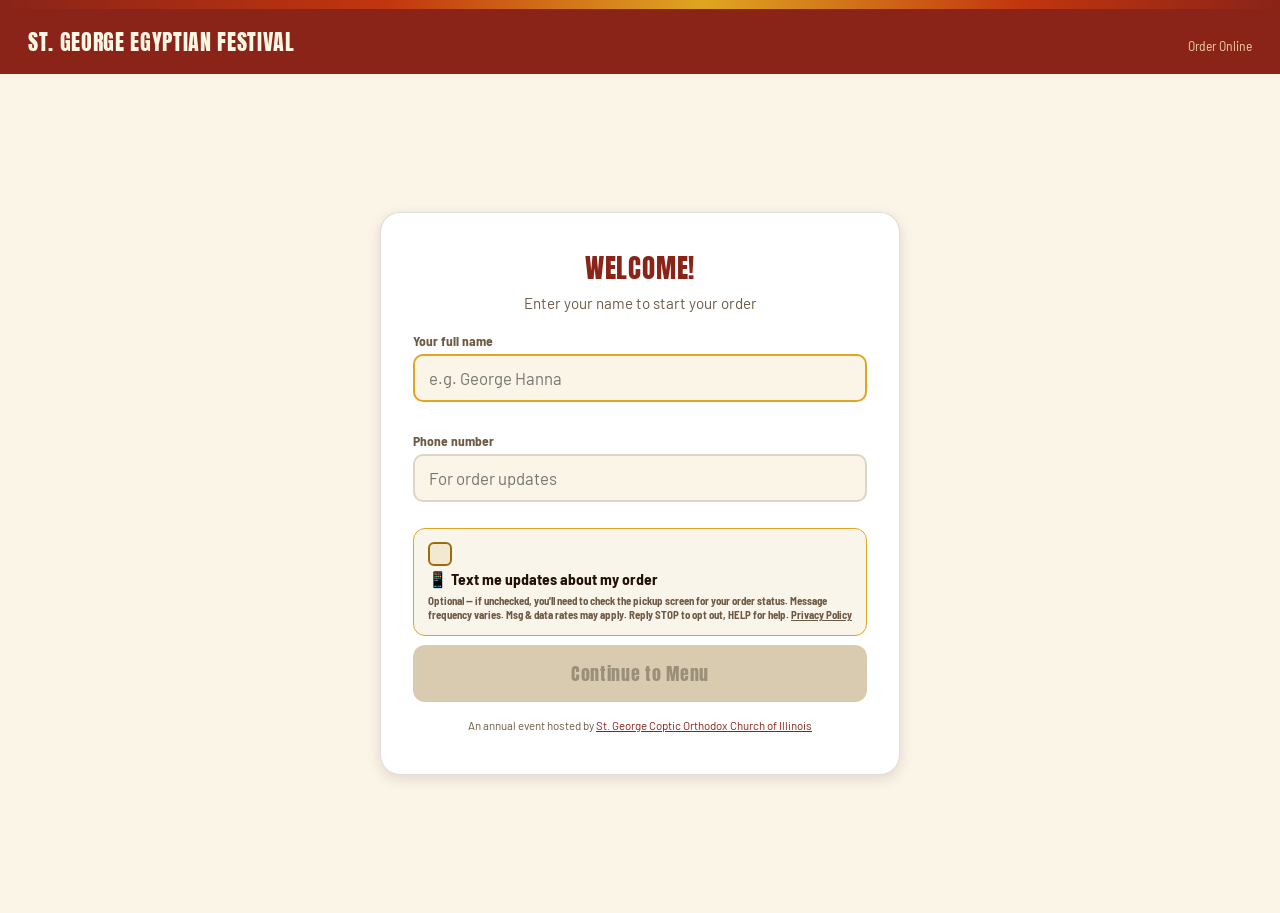
==== commit 4134ae63: "Add files via upload" ====
--- a/index.html
+++ b/index.html
@@ -33,7 +33,7 @@
       <h1>Welcome!</h1>
       <div class="tagline">Enter your name to start your order</div>
       <label for="customerNameWelcome">Your full name</label>
-      <input type="text" id="customerNameWelcome" placeholder="e.g. Mina Beshara" maxlength="30" autocomplete="off">
+      <input type="text" id="customerNameWelcome" placeholder="e.g. George Hanna" maxlength="30" autocomplete="off">
       <div class="field-hint" id="nameHint"></div>
       <label for="customerPhoneWelcome" style="margin-top:14px;">Phone number</label>
       <input type="tel" id="customerPhoneWelcome" placeholder="For order updates" maxlength="20" autocomplete="off">
